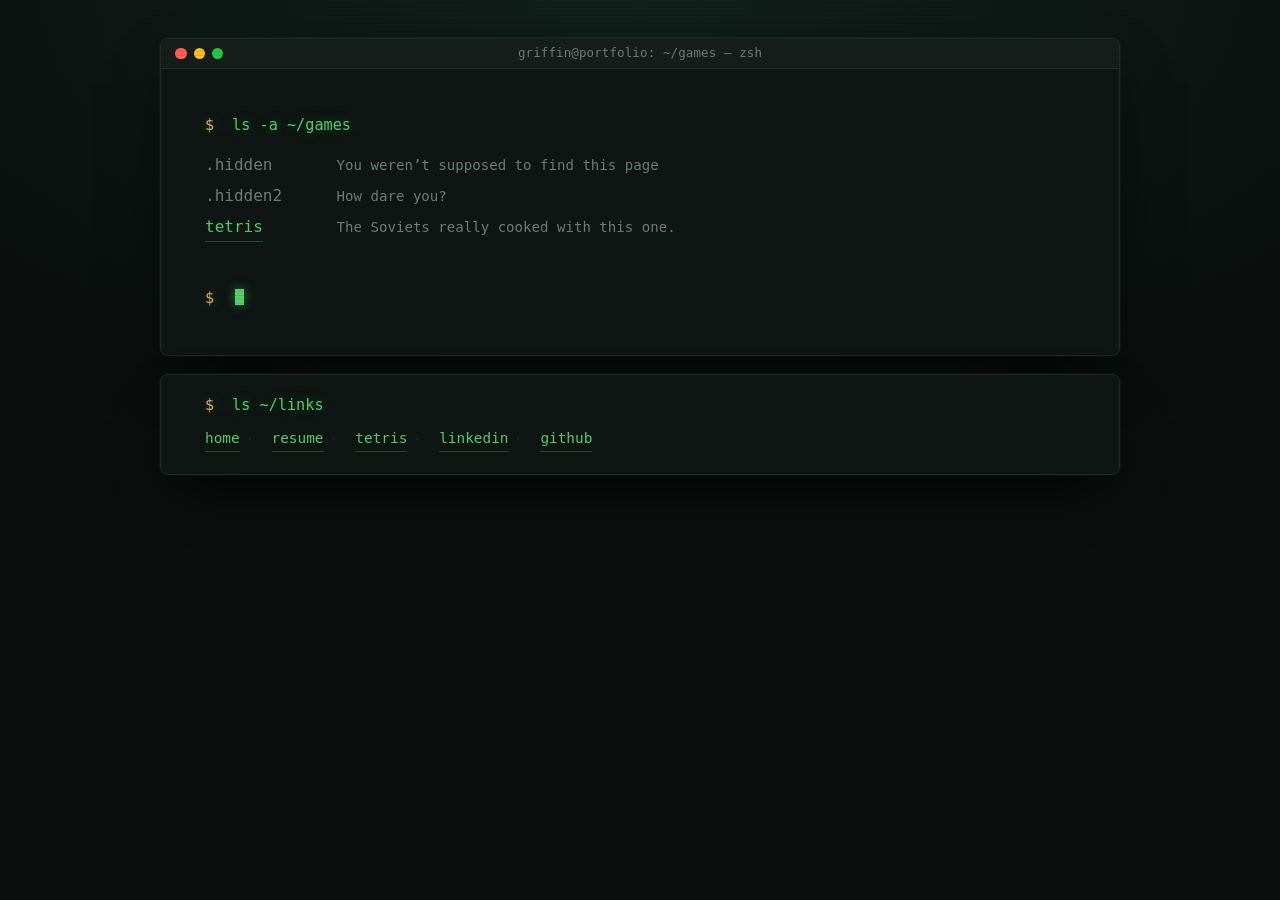
==== games/index.html @ 5171b234 "How dare you" ====
<!DOCTYPE html>
<html lang="en">
<head>
<meta charset="utf-8">
<meta name="viewport" content="width=device-width, initial-scale=1">
<title>Games — Griffin Garland</title>
<meta name="description" content="Small browser games written in plain JavaScript, no dependencies.">
<meta name="author" content="Griffin Garland">
<link rel="canonical" href="https://griffingarland.com/games/">
<meta property="og:type" content="website">
<meta property="og:site_name" content="Griffin Garland">
<meta property="og:title" content="Games — Griffin Garland">
<meta property="og:description" content="Small browser games written in plain JavaScript, no dependencies.">
<meta property="og:url" content="https://griffingarland.com/games/">
<meta property="og:image" content="https://griffingarland.com/og.png">
<meta name="twitter:card" content="summary_large_image">
<link rel="icon" href="/favicon.svg?v=2" type="image/svg+xml">
<link rel="icon" href="/favicon.ico" sizes="32x32">
<link rel="apple-touch-icon" href="/apple-touch-icon.png">
<link rel="stylesheet" href="../styles.css">
<link rel="stylesheet" href="games.css">
</head>
<body>
<a class="skip" href="#main">Skip to content</a>
<div class="crt" aria-hidden="true"></div>

<div class="window">
  <div class="titlebar">
    <span class="dots" aria-hidden="true"><i class="r"></i><i class="y"></i><i class="g"></i></span>
    <span class="titletext">griffin@portfolio: ~/games — zsh</span>
  </div>

  <main class="screen" id="main">
    <p class="line"><span class="prompt">$</span> ls -a ~/games</p>
    <h1 class="sr-only">Games</h1>
    <ul class="listing">
      <!-- Not a link, deliberately. A dotfile only shows under `ls -a`,
           which is the joke: nothing on the site points at this page. -->
      <li><span class="noop">.hidden</span><span class="note">You weren&rsquo;t supposed to find this page</span></li>
      <li><span class="noop">.hidden2</span><span class="note">How dare you?</span></li>
      <li><a href="tetris.html">tetris</a><span class="note">The Soviets really cooked with this one.</span></li>
    </ul>
    <p class="line last"><span class="prompt">$</span> <span class="cursor" aria-hidden="true"></span></p>
  </main>
</div>

<footer class="footbar">
  <p class="line"><span class="prompt">$</span> ls ~/links</p>
  <ul class="contact">
    <li><a href="/">home</a></li>
    <li><a href="/resume.html">resume</a></li>
    <li><a href="/games/tetris.html">tetris</a></li>
    <li><a href="https://www.linkedin.com/in/griffingarland/" rel="me noopener">linkedin</a></li>
    <li><a href="https://github.com/griffingarland" rel="me noopener">github</a></li>
  </ul>
</footer>
</body>
</html>
---- styles.css ----
/* Griffin Garland — terminal-aesthetic portfolio.
   Plain CSS, no build step. Dark by design: it's a terminal. */

:root {
  --bg:        #0a0e0d;
  --panel:     #0f1513;
  --bar:       #161d1a;
  --fg:        #c6d4cc;
  --fg-strong: #e8f2ec;
  --dim:       #6d8177;
  --accent:    #57d16c;
  --amber:     #e0af68;
  --rule:      #1f2b26;

  --mono: ui-monospace, "SF Mono", SFMono-Regular, Menlo, Monaco,
          Consolas, "DejaVu Sans Mono", "Liberation Mono", monospace;

  --measure: 74ch;
}

*, *::before, *::after { box-sizing: border-box; }

html { -webkit-text-size-adjust: 100%; }

body {
  margin: 0;
  padding: clamp(0.75rem, 3vw, 2.5rem) clamp(0.5rem, 3vw, 2rem);
  background: var(--bg);
  color: var(--fg);
  font-family: var(--mono);
  font-size: clamp(0.875rem, 0.82rem + 0.25vw, 1rem);
  line-height: 1.65;
  /* faint phosphor wash behind the window */
  background-image: radial-gradient(
    120% 80% at 50% 0%, #10201a 0%, var(--bg) 60%);
  background-attachment: fixed;
}

.skip {
  position: absolute; left: -9999px;
  background: var(--accent); color: #04140a;
  padding: 0.5rem 0.9rem; border-radius: 4px; z-index: 10;
}
.skip:focus { left: 1rem; top: 1rem; }

.sr-only {
  position: absolute; width: 1px; height: 1px;
  padding: 0; margin: -1px; overflow: hidden;
  clip: rect(0 0 0 0); white-space: nowrap; border: 0;
}

/* ---- CRT scanline overlay -------------------------------------------- */
.crt {
  position: fixed; inset: 0; pointer-events: none; z-index: 5;
  background: repeating-linear-gradient(
    to bottom,
    rgba(0,0,0,0)   0px,
    rgba(0,0,0,0)   2px,
    rgba(0,0,0,.16) 3px,
    rgba(0,0,0,.16) 4px);
  opacity: .45;
  mix-blend-mode: multiply;
}

/* ---- window chrome ---------------------------------------------------- */
.window {
  max-width: 60rem;
  margin: 0 auto;
  background: var(--panel);
  border: 1px solid var(--rule);
  border-radius: 8px;
  overflow: hidden;
  box-shadow: 0 0 0 1px rgba(87,209,108,.05),
              0 24px 60px -20px rgba(0,0,0,.9);
}

.titlebar {
  display: flex; align-items: center; gap: .75rem;
  padding: .55rem .9rem;
  background: var(--bar);
  border-bottom: 1px solid var(--rule);
  position: relative;
}
.dots { display: flex; gap: .45rem; }
.dots i { width: .7rem; height: .7rem; border-radius: 50%; display: block; }
.dots .r { background: #ff5f57; }
.dots .y { background: #febc2e; }
.dots .g { background: #28c840; }

.titletext {
  color: var(--dim);
  font-size: .78em;
  letter-spacing: .01em;
  /* center against the whole bar, not the flex flow */
  position: absolute; left: 0; right: 0;
  text-align: center; pointer-events: none;
}

.screen { padding: clamp(1.25rem, 4vw, 2.75rem); }

/* ---- prompt lines ------------------------------------------------------ */
.line {
  color: var(--accent);
  margin: 2.75rem 0 .85rem;
  font-size: .95em;
  text-shadow: 0 0 12px rgba(87,209,108,.35);
  overflow-wrap: anywhere;
}
.intro .line { margin-top: 0; }
/* Any page whose first element is a prompt line (the game pages) would
   otherwise inherit the section-spacing margin as dead space up top. */
.screen > *:first-child { margin-top: 0; }
.prompt { color: var(--amber); margin-right: .55rem; user-select: none; }

.cursor {
  display: inline-block;
  width: .58em; height: 1.05em;
  background: var(--accent);
  vertical-align: -.18em;
  margin-left: .18em;
  animation: blink 1.15s steps(1) infinite;
  box-shadow: 0 0 10px rgba(87,209,108,.55);
}
@keyframes blink { 50% { opacity: 0; } }

/* ---- header ------------------------------------------------------------ */
.intro h1 {
  margin: 0;
  font-size: clamp(1.75rem, 1.1rem + 3vw, 2.9rem);
  line-height: 1.1;
  letter-spacing: -.02em;
  color: var(--fg-strong);
  text-shadow: 0 0 24px rgba(200,255,220,.14);
}
.role {
  margin: .35rem 0 1.1rem;
  color: var(--accent);
  font-size: 1.02em;
}

.meta, .contact {
  list-style: none; display: flex; flex-wrap: wrap;
  gap: .4rem 1.1rem; padding: 0; margin: 0;
  font-size: .9em; color: var(--dim);
}
.meta li, .contact li { display: flex; align-items: center; }
.meta li + li::before, .contact li + li::before {
  content: "·"; color: var(--rule);
  margin-right: 1.1rem; margin-left: -.75rem;
}

/* ---- links ------------------------------------------------------------- */
a { color: var(--accent); text-decoration: none; border-bottom: 1px solid rgba(87,209,108,.3); }
a:hover { color: var(--fg-strong); border-bottom-color: currentColor; background: rgba(87,209,108,.08); }
a:focus-visible { outline: 2px solid var(--accent); outline-offset: 3px; border-radius: 2px; }

/* ---- prose / skills ---------------------------------------------------- */
.prose { max-width: var(--measure); margin: 0; }
.prose p { margin: 0 0 .95rem; }
.prose p:last-child { margin-bottom: 0; }

.skills { margin: 0; max-width: var(--measure); }
.skills dt {
  color: var(--fg-strong); font-weight: 700;
  margin-top: .7rem; font-size: .92em;
}
.skills dt:first-child { margin-top: 0; }
.skills dd { margin: .1rem 0 0; color: var(--fg); }

/* ---- jobs -------------------------------------------------------------- */
.job {
  max-width: var(--measure);
  margin: 0 0 2rem;
  padding-left: 1rem;
  border-left: 2px solid var(--rule);
}
.job:last-child { margin-bottom: 0; }
.job:hover { border-left-color: rgba(87,209,108,.45); }

.job h3 {
  margin: 0; font-size: 1.03em; color: var(--fg-strong);
  letter-spacing: -.005em;
}
.where { margin: .1rem 0 0; color: var(--fg); font-size: .92em; }
.when  { margin: .1rem 0 .6rem; color: var(--dim); font-size: .85em; }
.dim   { color: var(--dim); }
.sep   { color: var(--rule); }

.job ul { margin: 0; padding-left: 1.15rem; list-style: none; }
.job li { position: relative; margin: .42rem 0; }
.job li::before {
  content: "▸";
  position: absolute; left: -1.15rem;
  color: var(--accent); opacity: .65;
}
strong { color: var(--fg-strong); font-weight: 700; }

/* Footer is its own panel below the terminal window, with the page
   background showing through the gap between them. */
.footbar {
  max-width: 60rem;
  margin: 1.15rem auto 0;
  padding: 1.1rem clamp(1.25rem, 4vw, 2.75rem) 1.35rem;
  background: var(--panel);
  border: 1px solid var(--rule);
  border-radius: 8px;
  box-shadow: 0 0 0 1px rgba(87,209,108,.05),
              0 24px 60px -20px rgba(0,0,0,.9);
}
.footbar .line { margin: 0 0 .6rem; }
.last { margin-bottom: 0; }

/* ---- motion / contrast preferences ------------------------------------- */
@media (prefers-reduced-motion: reduce) {
  .cursor { animation: none; }
  * { transition: none !important; }
}
@media (prefers-contrast: more) {
  :root { --fg: #e4efe9; --dim: #9fb3a8; --rule: #3a4a43; }
  .crt { display: none; }
}

/* ---- small screens ------------------------------------------------------ */
@media (max-width: 34rem) {
  body { padding: 0; background-image: none; }
  .window { border: 0; border-radius: 0; box-shadow: none; }
  .footbar {
    border-left: 0; border-right: 0; border-bottom: 0;
    border-radius: 0; box-shadow: none; margin-top: .75rem;
  }
  .titletext { display: none; }
  .meta li + li::before, .contact li + li::before { content: none; margin: 0; }
  .meta, .contact { flex-direction: column; gap: .3rem; }
}

/* ---- print: a clean paper resume from Cmd+P ---------------------------- */
@media print {
  .crt, .titlebar, .cursor, .skip { display: none !important; }
  body { background: #fff; color: #000; padding: 0; font-size: 10.5pt; }
  .window { border: 0; box-shadow: none; max-width: none; background: #fff; }
  .footbar {
    background: #fff; border: 0; border-top: 1px solid #ccc;
    border-radius: 0; box-shadow: none; max-width: none;
    margin: 1.2rem 0 0; padding: .6rem 0 0;
  }
  .screen { padding: 0; }
  .line { color: #000; text-shadow: none; margin: 1.1rem 0 .4rem; font-weight: 700; }
  .prompt { color: #666; }
  a { color: #000; border: 0; }
  .job { break-inside: avoid; border-left-color: #ccc; }
  .job h3, .intro h1, strong { color: #000; text-shadow: none; }
  .role { color: #000; }
  .when, .dim, .meta { color: #444; }
}
---- games/games.css ----
/* Styles for the game pages. Loaded only under /games/ so the resume
   pages stay lean. Palette tokens come from ../styles.css. */

:root {
  --i:#56b6c2; --o:#e0af68; --t:#c678dd;
  --s:#57d16c; --z:#ff5f57; --j:#61afef; --l:#ff9e64;
  --cell: clamp(15px, 6.4vw, 28px);
}

.game {
  display: flex; flex-wrap: wrap; gap: clamp(1rem, 4vw, 2.5rem);
  align-items: flex-start; justify-content: center;
}

.stage { position: relative; }

#board {
  display: grid;
  grid-template-columns: repeat(10, var(--cell));
  grid-template-rows: repeat(20, var(--cell));
  gap: 1px;
  background: var(--rule);
  border: 1px solid var(--rule);
  padding: 1px;
}

.cell { background: #0c1211; border-radius: 2px; }
.cell.f { box-shadow: inset 0 0 0 1px rgba(255,255,255,.14); }
.cell.ghost { background: #0c1211; box-shadow: inset 0 0 0 1px rgba(198,212,204,.22); }
/* completed row: flash white, then collapse. Motion is what makes the
   clear register — a static colour change at this duration reads as
   nothing happening. Keep in sync with FLASH_MS in tetris.js. */
@keyframes clearflash {
  0%   { background: #ffffff; transform: scaleY(1);   opacity: 1; }
  35%  { background: #ffffff; transform: scaleY(1);   opacity: 1; }
  100% { background: var(--fg-strong); transform: scaleY(.08); opacity: .2; }
}
.cell.clearing {
  background: #ffffff;
  box-shadow: 0 0 18px rgba(255,255,255,.65);
  animation: clearflash 280ms ease-out forwards;
}
.cell.i{background:var(--i)} .cell.o{background:var(--o)} .cell.t{background:var(--t)}
.cell.s{background:var(--s)} .cell.z{background:var(--z)} .cell.j{background:var(--j)}
.cell.l{background:var(--l)}

/* side panel ------------------------------------------------------------ */
.hud { display: flex; flex-direction: column; gap: 1.25rem; min-width: 9rem; }
.hud h2 { font-size: .8em; color: var(--dim); font-weight: 400; margin: 0 0 .35rem; }
.stat { color: var(--fg-strong); font-size: 1.5em; line-height: 1; }

/* visibility, not display: the slot keeps its space so the HUD doesn't
   reflow when the game starts */
#nextbox.off, #holdbox.off { visibility: hidden; }

#next, #hold {
  display: grid;
  grid-template-columns: repeat(4, calc(var(--cell) * .72));
  grid-template-rows: repeat(4, calc(var(--cell) * .72));
  gap: 1px;
}

/* overlay --------------------------------------------------------------- */
/* An id selector outranks the UA `[hidden]{display:none}` rule, so the
   hidden state has to be restated explicitly or the overlay never hides. */
#overlay[hidden] { display: none; }
#overlay {
  position: absolute; inset: 0; display: grid; place-content: center;
  gap: .6rem; text-align: center;
  background: rgba(10,14,13,.88); backdrop-filter: blur(2px);
}
#overlay p { color: var(--accent); font-size: 1.5em; margin: 0; }
#overlay .sub { color: var(--dim); font-size: .9em; }

.btn, .pad button {
  font: inherit; color: var(--accent); background: var(--bar);
  border: 1px solid var(--rule); border-radius: 6px;
  padding: .5rem 1rem; cursor: pointer;
}
.btn:hover, .pad button:hover { background: #1d2723; color: var(--fg-strong); }
.btn:focus-visible, .pad button:focus-visible { outline: 2px solid var(--accent); outline-offset: 2px; }

/* touch controls -------------------------------------------------------- */
.pad {
  display: grid; grid-template-columns: repeat(5, 1fr);
  gap: .5rem; margin-top: 1.1rem; max-width: 24rem;
  margin-inline: auto; width: 100%;
}
.pad button {
  padding: .85rem 0; font-size: 1.15rem; line-height: 1;
  touch-action: manipulation;   /* no double-tap zoom while playing */
  user-select: none;
}
.keys { color: var(--dim); font-size: .82em; margin-top: 1rem; text-align: center; }
.ctrls { display: flex; gap: .6rem; justify-content: center; margin-top: 1rem; }

@media (max-width: 34rem) {
  /* Size cells off the visible viewport height as well as width, so the board
     plus controls fit without scrolling.
     svh, not dvh: dvh tracks iOS collapsing its toolbar mid-scroll, which
     resizes the board under the player's thumb and rewraps the overlay. svh
     is the toolbar-visible measurement and never changes, so the layout is
     stable and still fits in the worst case. vh is the older fallback. */
  :root { --cell: max(11px, min(7.6vw, (100vh  - 340px) / 20)); }
  :root { --cell: max(11px, min(7.6vw, (100svh - 340px) / 20)); }

  .screen { padding: 1rem .9rem calc(1.1rem + env(safe-area-inset-bottom)); }
  .keys { display: none; }          /* no keyboard to hint at */
  .ctrls { margin-top: .7rem; }     /* pause/restart must stay reachable */
  .pad { margin-top: .75rem; }
  .pad button { padding: .7rem 0; }
  .game { gap: 1rem; }
  .hud {
    flex-direction: row; min-width: 0; width: 100%;
    justify-content: space-between; align-items: flex-start; gap: .75rem;
  }
  .stat { font-size: 1.15em; }
}

@media (prefers-reduced-motion: reduce) {
  #overlay { backdrop-filter: none; }
  /* keep the cue, drop the motion and the glare */
  .cell.clearing { animation: none; box-shadow: none; background: var(--dim); }
}

/* directory-style listing (used by games/index.html) */
.listing { list-style: none; padding: 0; margin: 0; max-width: var(--measure); }
.listing li {
  display: grid; grid-template-columns: 12ch 1fr;
  align-items: baseline; gap: 0 1rem; margin: .3rem 0;
}
.listing a { justify-self: start; }
/* inert entry: plain text, deliberately not a link */
.listing .noop { justify-self: start; color: var(--dim); }
.note { color: var(--dim); font-size: .88em; }
@media (max-width: 34rem) {
  .listing li { grid-template-columns: 1fr; gap: 0; margin: .55rem 0; }
}

/* restart confirmation */
.choices { display: flex; gap: .6rem; justify-content: center; }
.btn-sm { padding: .35rem .8rem; font-size: .85em; }

/* transient scoring callout: tetris, t-spins, back-to-back, combos */
#msg {
  position: absolute; left: 0; right: 0; top: 34%;
  margin: 0; text-align: center; pointer-events: none;
  color: var(--accent); font-size: 1.15em; letter-spacing: .02em;
  text-shadow: 0 0 16px rgba(87,209,108,.5);
  opacity: 0; transition: opacity .18s ease-out;
}
#msg.show { opacity: 1; }
@media (prefers-reduced-motion: reduce) { #msg { transition: none; } }
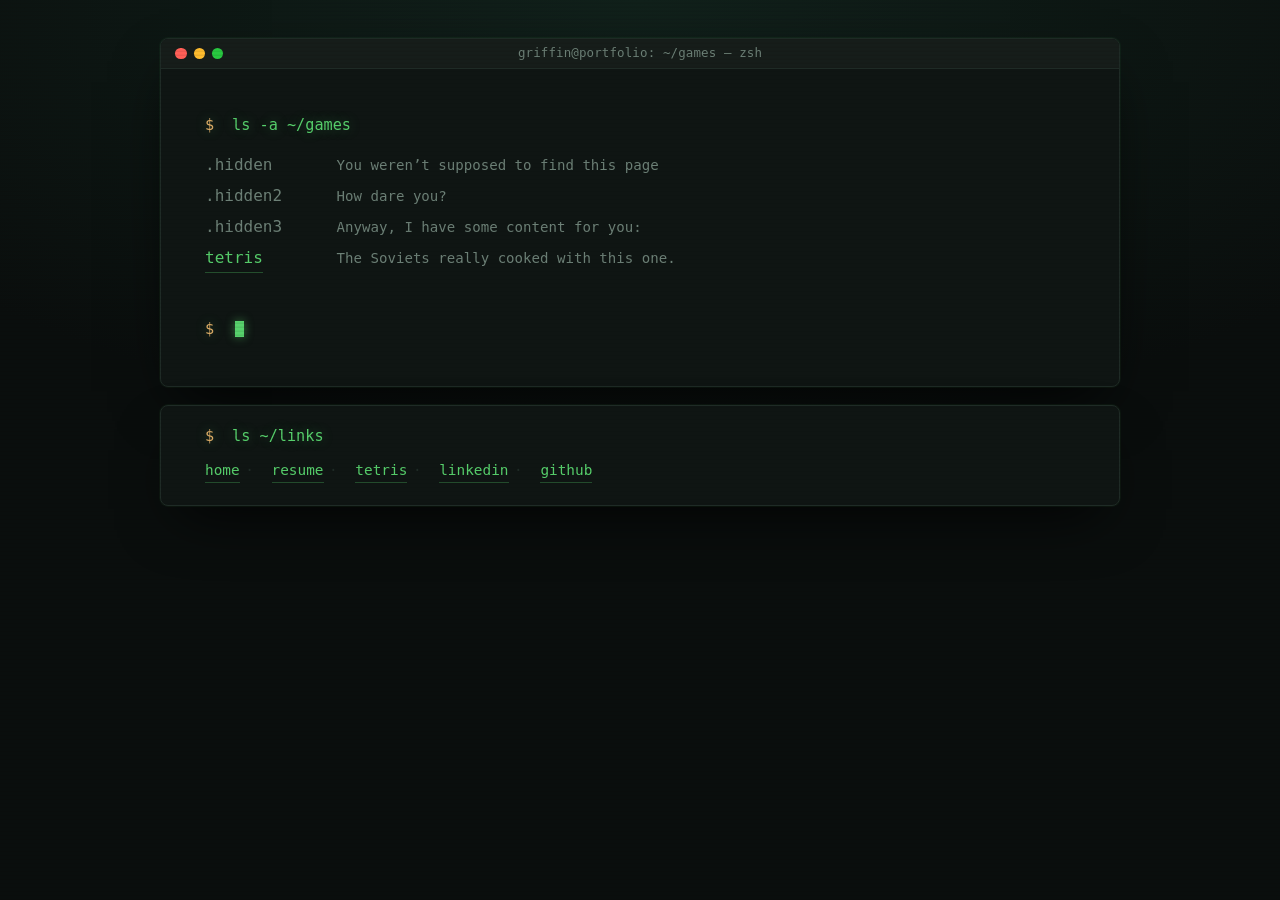
==== commit fbbe9a82: "More easter egg" ====
--- a/games/index.html
+++ b/games/index.html
@@ -38,6 +38,7 @@
            which is the joke: nothing on the site points at this page. -->
       <li><span class="noop">.hidden</span><span class="note">You weren&rsquo;t supposed to find this page</span></li>
       <li><span class="noop">.hidden2</span><span class="note">How dare you?</span></li>
+      <li><span class="noop">.hidden3</span><span class="note">Anyway, I have some content for you:</span></li>
       <li><a href="tetris.html">tetris</a><span class="note">The Soviets really cooked with this one.</span></li>
     </ul>
     <p class="line last"><span class="prompt">$</span> <span class="cursor" aria-hidden="true"></span></p>
--- a/games/games.css
+++ b/games/games.css
@@ -82,7 +82,7 @@
 
 /* touch controls -------------------------------------------------------- */
 .pad {
-  display: grid; grid-template-columns: repeat(5, 1fr);
+  display: grid; grid-template-columns: repeat(6, 1fr);
   gap: .5rem; margin-top: 1.1rem; max-width: 24rem;
   margin-inline: auto; width: 100%;
 }
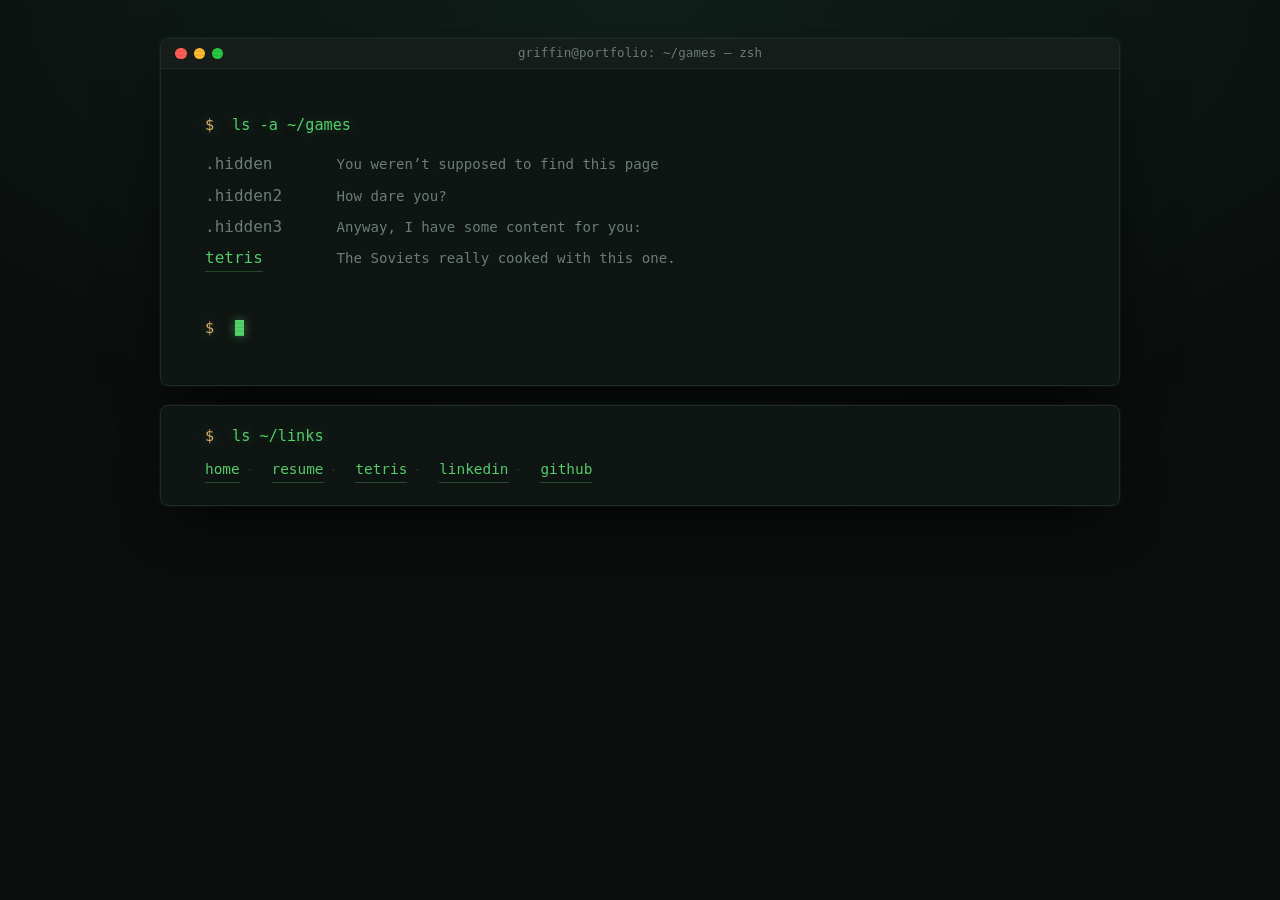
==== commit 31109430: "Minimise the window into a dock Clicking the yellow traffic light collapses the terminal window and " ====
--- a/games/index.html
+++ b/games/index.html
@@ -26,7 +26,7 @@
 
 <div class="window">
   <div class="titlebar">
-    <span class="dots" aria-hidden="true"><i class="r"></i><i class="y"></i><i class="g"></i></span>
+    <span class="dots"><i class="r" aria-hidden="true"></i><button type="button" class="y" aria-label="Minimize window"></button><i class="g" aria-hidden="true"></i></span>
     <span class="titletext">griffin@portfolio: ~/games — zsh</span>
   </div>
 
@@ -55,5 +55,6 @@
     <li><a href="https://github.com/griffingarland" rel="me noopener">github</a></li>
   </ul>
 </footer>
+<script src="/minimize.js" defer></script>
 </body>
 </html>
--- a/styles.css
+++ b/styles.css
@@ -82,7 +82,12 @@
   position: relative;
 }
 .dots { display: flex; gap: .45rem; }
-.dots i { width: .7rem; height: .7rem; border-radius: 50%; display: block; }
+.dots i, .dots button {
+  width: .7rem; height: .7rem; border-radius: 50%; display: block;
+  padding: 0; border: 0; -webkit-appearance: none; appearance: none;
+}
+.dots button { cursor: pointer; }
+.dots button:focus-visible { outline: 2px solid var(--accent); outline-offset: 3px; }
 .dots .r { background: #ff5f57; }
 .dots .y { background: #febc2e; }
 .dots .g { background: #28c840; }
@@ -253,3 +258,87 @@
   .when, .dim, .meta { color: #444; }
 }
 
+
+
+/* ---- minimise to the dock ---------------------------------------------- */
+/* The panels stay in the layout and are transformed, so nothing reflows;
+   `inert` is what actually removes them from tab order and the a11y tree. */
+.window, .footbar {
+  transition: transform .34s cubic-bezier(.35, 0, .2, 1), opacity .28s ease-out;
+  transform-origin: 50% 100%;
+  will-change: transform;
+}
+body.minimized { overflow: hidden; }
+body.minimized .window,
+body.minimized .footbar {
+  transform: scale(.05) translateY(45vh);
+  opacity: 0;
+}
+
+/* The dock: one live app (G², which restores the window) plus set dressing. */
+#dockbar {
+  position: fixed; left: 50%; bottom: 1.25rem; z-index: 6;
+  display: flex; align-items: flex-end; gap: .55rem;
+  padding: .5rem .6rem;
+  background: rgba(22, 29, 26, .72);
+  border: 1px solid var(--rule);
+  border-radius: 16px;
+  backdrop-filter: blur(8px);
+  box-shadow: 0 18px 40px -18px rgba(0, 0, 0, .95);
+  transform: translateX(-50%) scale(.35);
+  opacity: 0; pointer-events: none;
+  transition: transform .34s cubic-bezier(.35, 0, .2, 1), opacity .2s ease-out;
+}
+body.minimized #dockbar {
+  transform: translateX(-50%) scale(1);
+  opacity: 1; pointer-events: auto;
+}
+
+#dock, .dock-app {
+  display: grid; justify-items: center;
+  padding: 0; background: none; border: 0;
+}
+#dock { cursor: pointer; }
+#dock:focus-visible { outline: 2px solid var(--accent); outline-offset: 4px; border-radius: 12px; }
+
+/* Dressed as app tiles: a hairline edge and a cast shadow to lift them off
+   the bar, plus the running-indicator dot a dock puts under a live app. */
+#dock img, .dock-app img {
+  display: block;
+  border-radius: 11px;
+  box-shadow: 0 0 0 1px rgba(198, 212, 204, .20),
+              inset 0 1px 0 rgba(255, 255, 255, .07),
+              0 12px 26px -10px rgba(0, 0, 0, .95);
+  transition: transform .16s ease-out, box-shadow .16s ease-out;
+}
+/* Only the live app gets the indicator; the others reserve the space so the
+   tiles still line up. */
+#dock::after, .dock-app::after {
+  content: "";
+  width: 4px; height: 4px; border-radius: 50%;
+  margin-top: .4rem;
+  background: var(--accent);
+  box-shadow: 0 0 7px rgba(87, 209, 108, .85);
+}
+.dock-app::after { background: none; box-shadow: none; }
+
+/* Inert by design: no pointer, no lift, nothing happens. */
+.dock-app { cursor: default; }
+.dock-app img { opacity: .72; }
+
+#dock:hover img {
+  transform: translateY(-3px) scale(1.05);
+  box-shadow: 0 0 0 1px rgba(198, 212, 204, .32),
+              inset 0 1px 0 rgba(255, 255, 255, .09),
+              0 16px 30px -10px rgba(0, 0, 0, .95);
+}
+
+.dock-sep {
+  align-self: stretch; width: 1px; margin: .15rem .15rem 1rem;
+  background: var(--rule);
+}
+
+@media (prefers-reduced-motion: reduce) {
+  .window, .footbar, #dockbar, #dock img { transition: none; }
+  #dock:hover img { transform: none; }
+}
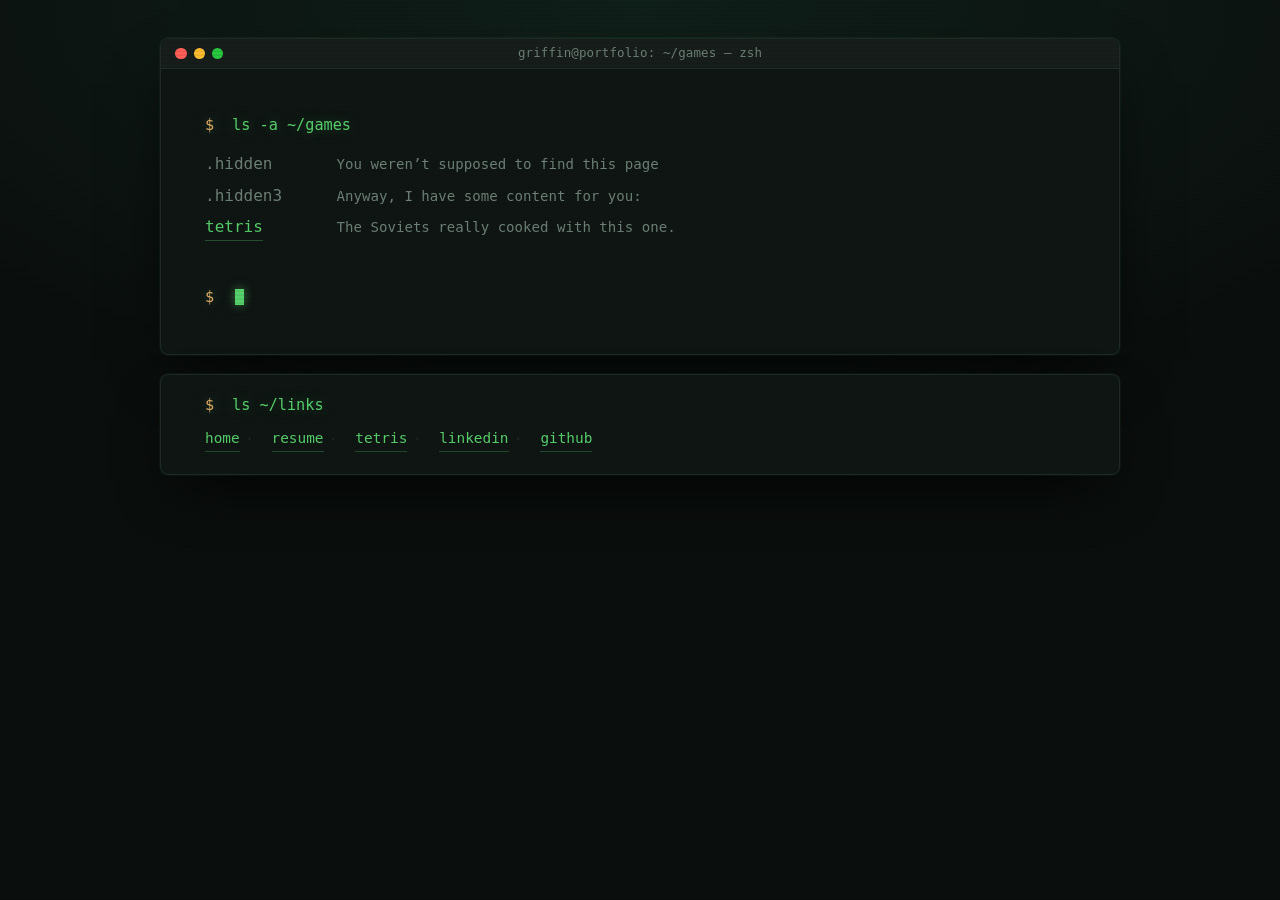
==== commit d00edd85: "A bit too aggressive" ====
--- a/games/index.html
+++ b/games/index.html
@@ -37,7 +37,6 @@
       <!-- Not a link, deliberately. A dotfile only shows under `ls -a`,
            which is the joke: nothing on the site points at this page. -->
       <li><span class="noop">.hidden</span><span class="note">You weren&rsquo;t supposed to find this page</span></li>
-      <li><span class="noop">.hidden2</span><span class="note">How dare you?</span></li>
       <li><span class="noop">.hidden3</span><span class="note">Anyway, I have some content for you:</span></li>
       <li><a href="tetris.html">tetris</a><span class="note">The Soviets really cooked with this one.</span></li>
     </ul>
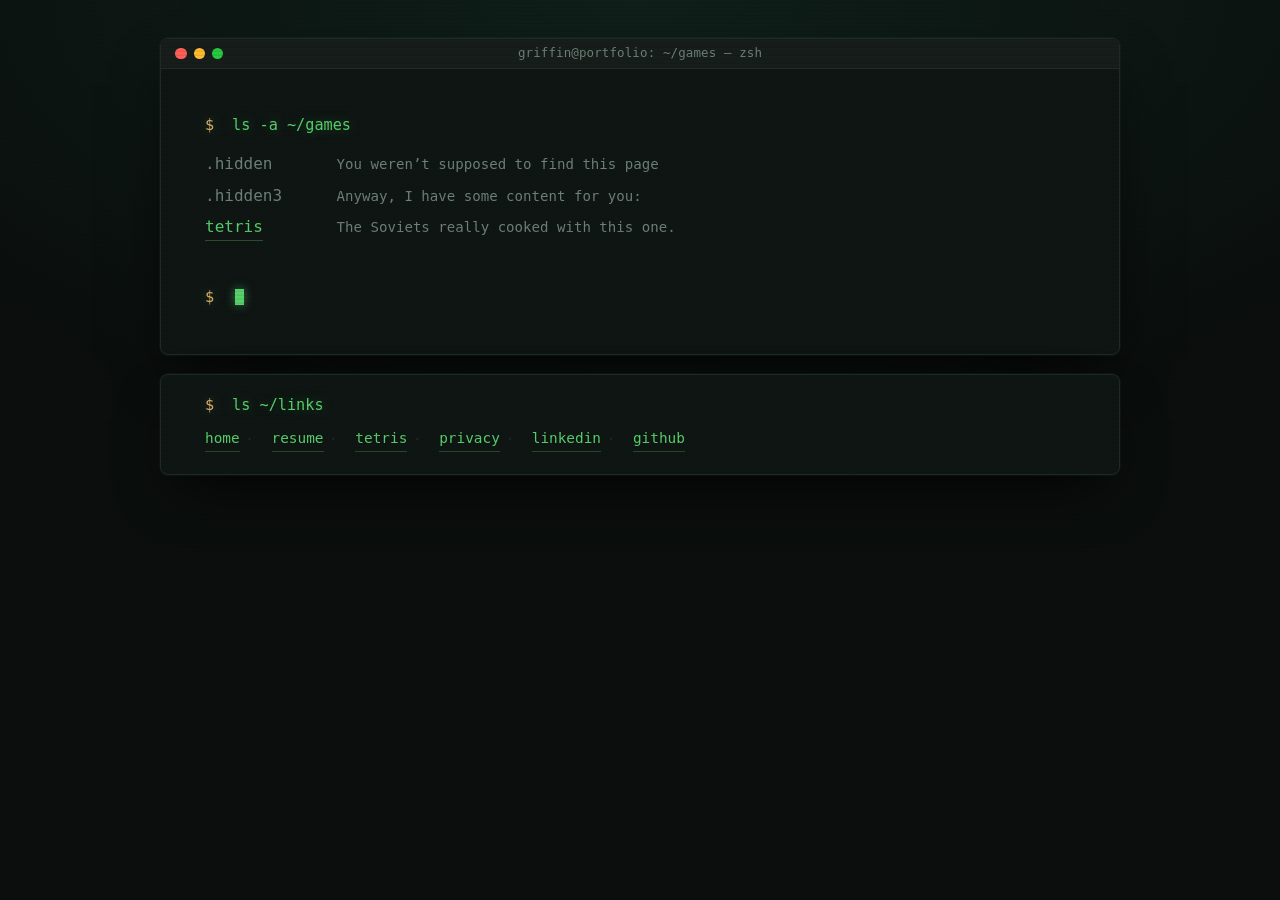
==== commit 99fcd4cb: "Add privacy warning and update resume" ====
--- a/games/index.html
+++ b/games/index.html
@@ -26,7 +26,7 @@
 
 <div class="window">
   <div class="titlebar">
-    <span class="dots"><i class="r" aria-hidden="true"></i><button type="button" class="y" aria-label="Minimize window"></button><i class="g" aria-hidden="true"></i></span>
+    <span class="dots"><button type="button" class="r" aria-label="Close window"></button><button type="button" class="y" aria-label="Minimize window"></button><i class="g" aria-hidden="true"></i></span>
     <span class="titletext">griffin@portfolio: ~/games — zsh</span>
   </div>
 
@@ -50,10 +50,12 @@
     <li><a href="/">home</a></li>
     <li><a href="/resume.html">resume</a></li>
     <li><a href="/games/tetris.html">tetris</a></li>
+    <li><a href="/privacy.html">privacy</a></li>
     <li><a href="https://www.linkedin.com/in/griffingarland/" rel="me noopener">linkedin</a></li>
     <li><a href="https://github.com/griffingarland" rel="me noopener">github</a></li>
   </ul>
 </footer>
 <script src="/minimize.js" defer></script>
+<script src="/close.js" defer></script>
 </body>
 </html>
--- a/styles.css
+++ b/styles.css
@@ -342,3 +342,136 @@
   .window, .footbar, #dockbar, #dock img { transition: none; }
   #dock:hover img { transform: none; }
 }
+
+/* ---- close, and the assistant who won't let you ------------------------ */
+/* Same trick as the minimise: the panels never leave the layout, they just
+   shrink away and go inert. Origin is the middle here (a close collapses in
+   place) rather than the bottom edge (a minimise falls to the dock). */
+body.closed { overflow: hidden; }
+body.closed .window,
+body.closed .footbar {
+  transform-origin: 50% 50%;
+  transform: scale(.92);
+  opacity: 0;
+  pointer-events: none;
+}
+
+/* Full-viewport centring: works out to bubble-beside-Clippy on a laptop and
+   Clippy-above-bubble on a phone, with no fixed pixel positions either way. */
+#assistant {
+  position: fixed; inset: 0; z-index: 7;
+  display: grid; place-items: center;
+  padding: clamp(1rem, 5vw, 3rem);
+  opacity: 0;
+  /* It covers the whole viewport, so it must not eat clicks until it's up. */
+  pointer-events: none;
+  transition: opacity .3s ease-out;
+}
+/* Setting display above overrides the browser's own [hidden] { display: none }
+   — author styles beat UA styles — so hidden has to be re-stated here. */
+#assistant[hidden] { display: none; }
+#assistant.show { opacity: 1; pointer-events: auto; }
+
+.assistant-inner {
+  display: flex; align-items: center; gap: clamp(.75rem, 2vw, 1.5rem);
+  max-width: 44rem;
+  transform: translateY(14px) scale(.97);
+  transition: transform .34s cubic-bezier(.2, .9, .3, 1.2);
+}
+#assistant.show .assistant-inner { transform: none; }
+
+.bubble {
+  position: relative;
+  flex: 1 1 auto;
+  background: var(--panel);
+  border: 1px solid var(--rule);
+  border-radius: 8px;
+  padding: 1rem clamp(1rem, 3vw, 1.5rem) 1.15rem;
+  box-shadow: 0 24px 60px -20px rgba(0,0,0,.9);
+}
+.bubble-who {
+  margin: 0 0 .5rem;
+  color: var(--accent);
+  font-size: .82em;
+  text-shadow: 0 0 12px rgba(87,209,108,.35);
+}
+#assistant-text {
+  margin: 0 0 1.1rem;
+  color: var(--fg-strong);
+  max-width: 34ch;
+}
+
+#assistant-back {
+  font: inherit; font-size: .92em;
+  color: var(--accent);
+  background: rgba(87,209,108,.08);
+  border: 1px solid rgba(87,209,108,.45);
+  border-radius: 5px;
+  padding: .5rem 1rem;
+  cursor: pointer;
+  transition: background .15s ease-out, color .15s ease-out;
+}
+#assistant-back:hover { background: rgba(87,209,108,.18); color: var(--fg-strong); }
+#assistant-back:focus-visible { outline: 2px solid var(--accent); outline-offset: 3px; }
+
+/* Speech-bubble tail. Two triangles: the outer one is the 1px border colour,
+   the inner one sits 2px in and paints the panel fill over it. */
+.bubble::before, .bubble::after {
+  content: ""; position: absolute;
+  width: 0; height: 0;
+  border: 11px solid transparent;
+  border-right-width: 0;
+}
+.bubble::before { top: 1.9rem; right: -11px; border-left-color: var(--rule); }
+.bubble::after  { top: 1.9rem; right: -9px;  border-left-color: var(--panel); }
+
+.clippy { flex: 0 0 auto; color: #b6c7bf; }
+.clip {
+  width: clamp(74px, 16vw, 108px); height: auto;
+  display: block;
+  filter: drop-shadow(0 0 14px rgba(87,209,108,.18));
+  animation: clip-bob 3.6s ease-in-out infinite;
+}
+.clip-brows {
+  stroke: currentColor; stroke-width: 5; stroke-linecap: round; fill: none;
+}
+.clip-white { fill: var(--fg-strong); }
+.clip-pupil { fill: #0a0e0d; }
+/* transform-box keeps the scale centred on each eye rather than on the SVG
+   origin, so a blink squashes the eye in place. */
+.clip-eye {
+  transform-box: fill-box; transform-origin: center;
+  animation: clip-blink 5.4s ease-in-out infinite;
+}
+
+@keyframes clip-bob {
+  50% { transform: translateY(-7px) rotate(-2deg); }
+}
+@keyframes clip-blink {
+  0%, 92%, 100% { transform: scaleY(1); }
+  95%           { transform: scaleY(.12); }
+}
+
+/* Phone: stack it — Clippy on top (column-reverse), bubble under him, tail
+   flipped to point up at him. */
+@media (max-width: 40rem) {
+  .assistant-inner { flex-direction: column-reverse; gap: .35rem; }
+  #assistant-text { max-width: none; }
+  .bubble { width: 100%; }
+  .bubble::before, .bubble::after {
+    border: 11px solid transparent;
+    border-top-width: 0;
+    top: auto; right: auto;
+    left: 50%; margin-left: -11px;
+  }
+  .bubble::before { bottom: 100%; border-bottom-color: var(--rule); }
+  .bubble::after  { bottom: calc(100% - 2px); border-bottom-color: var(--panel); }
+}
+
+@media (prefers-reduced-motion: reduce) {
+  #assistant, .assistant-inner { transition: none; }
+  .assistant-inner { transform: none; }
+  .clip, .clip-eye { animation: none; }
+}
+
+@media print { #assistant { display: none !important; } }
--- a/games/games.css
+++ b/games/games.css
@@ -7,12 +7,27 @@
   --cell: clamp(15px, 6.4vw, 28px);
 }
 
+/* Two explicit columns: board stacked over its controls on the left, HUD on
+   the right. A flex row centred the board+HUD *pair*, which left the board
+   off-centre while .pad centred itself on the full page width — so the
+   buttons sat ~113px right of the board. Sharing column 1 makes "centred"
+   mean the same thing for both.
+   The HUD spans all three rows, so row 1 is sized by the board alone and the
+   pad always sits directly under it however tall the HUD gets. */
 .game {
-  display: flex; flex-wrap: wrap; gap: clamp(1rem, 4vw, 2.5rem);
-  align-items: flex-start; justify-content: center;
+  display: grid; grid-template-columns: auto auto;
+  /* Row 1 is pinned to the board's exact height rather than left on auto, so
+     the taller HUD beside it can never stretch the row and push the pad down.
+     Keep in sync with #board: 20 rows, 1px gaps, 1px padding, 1px border. */
+  grid-template-rows: calc(20 * var(--cell) + 23px) auto auto;
+  column-gap: clamp(1rem, 4vw, 2.5rem); row-gap: 0;
+  justify-content: center; justify-items: center; align-items: start;
 }
 
-.stage { position: relative; }
+.stage { position: relative; grid-column: 1; grid-row: 1; }
+.hud   { grid-column: 2; grid-row: 1 / span 3; }
+.pad   { grid-column: 1; grid-row: 2; }
+.ctrls { grid-column: 1; grid-row: 3; }
 
 #board {
   display: grid;
@@ -45,19 +60,35 @@
 .cell.l{background:var(--l)}
 
 /* side panel ------------------------------------------------------------ */
-.hud { display: flex; flex-direction: column; gap: 1.25rem; min-width: 9rem; }
+/* One item per row, hold and next included. Six stacked items make this
+   column taller than the board — see the row pinning in .game, which is what
+   keeps that from reopening a gap above the touch pad. */
+.hud { display: flex; flex-direction: column; gap: 1.5rem; min-width: 9rem; }
 .hud h2 { font-size: .8em; color: var(--dim); font-weight: 400; margin: 0 0 .35rem; }
-.stat { color: var(--fg-strong); font-size: 1.5em; line-height: 1; }
+/* margin:0 drops the UA default of 1em top and bottom — which at 1.5em type
+   is 24px a side, ~190px of stray height across the four stats. Spacing is
+   the .hud gap alone now: tight between a label and its value, generous
+   between one stat and the next. */
+.stat { color: var(--fg-strong); font-size: 1.5em; line-height: 1; margin: 0; }
 
 /* visibility, not display: the slot keeps its space so the HUD doesn't
    reflow when the game starts */
 #nextbox.off, #holdbox.off { visibility: hidden; }
 
+/* An empty slot shows nothing at all: the cells still lay out, so the box
+   keeps its size and the HUD doesn't reflow when a piece arrives, but the
+   unfilled ones drop their background instead of reading as a dark 4x4 grid.
+   The label alone marks the space. */
+#next .cell:not(.f), #hold .cell:not(.f) { background: none; }
+
+/* Fixed 4x4-sized box, but the tracks inside are only as big as the piece
+   and place-content centres them. JS sets grid-template-columns per piece. */
 #next, #hold {
-  display: grid;
-  grid-template-columns: repeat(4, calc(var(--cell) * .72));
-  grid-template-rows: repeat(4, calc(var(--cell) * .72));
-  gap: 1px;
+  --mini: calc(var(--cell) * .72);
+  display: grid; grid-auto-rows: var(--mini); gap: 1px;
+  place-content: center;
+  width:  calc(4 * var(--mini) + 3px);
+  height: calc(4 * var(--mini) + 3px);
 }
 
 /* overlay --------------------------------------------------------------- */
@@ -91,6 +122,9 @@
   touch-action: manipulation;   /* no double-tap zoom while playing */
   user-select: none;
 }
+/* the only button with a word rather than a glyph, and four monospace
+   characters overrun the column. 1.15rem x .8 */
+.pad [data-act="hold"] { font-size: .92rem; }
 .keys { color: var(--dim); font-size: .82em; margin-top: 1rem; text-align: center; }
 .ctrls { display: flex; gap: .6rem; justify-content: center; margin-top: 1rem; }
 
@@ -109,8 +143,16 @@
   .ctrls { margin-top: .7rem; }     /* pause/restart must stay reachable */
   .pad { margin-top: .75rem; }
   .pad button { padding: .7rem 0; }
-  .game { gap: 1rem; }
+  /* one column, board -> stats -> pad -> pause/restart */
+  .game {
+    grid-template-columns: minmax(0, 1fr); grid-template-rows: none;
+    column-gap: 0;
+  }
+  .pad   { grid-row: 3; }
+  .ctrls { grid-row: 4; }
   .hud {
+    grid-column: 1; grid-row: 2;
+    /* one full-width row of six, not a column */
     flex-direction: row; min-width: 0; width: 100%;
     justify-content: space-between; align-items: flex-start; gap: .75rem;
   }
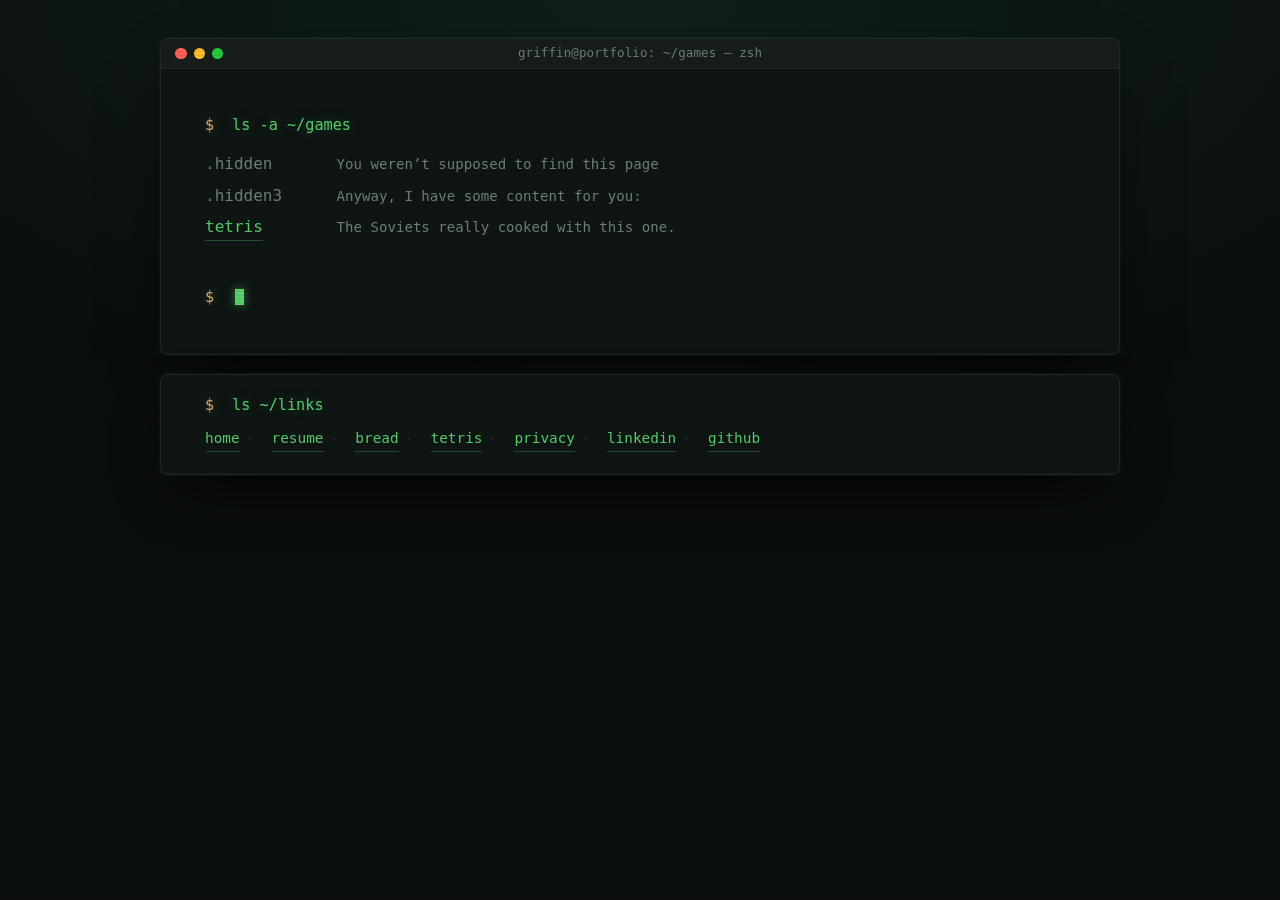
==== commit 0dd18d41: "Add bread page A blog-style page for loaves I bake, with its own stylesheet instead of the terminal " ====
--- a/games/index.html
+++ b/games/index.html
@@ -49,6 +49,7 @@
   <ul class="contact">
     <li><a href="/">home</a></li>
     <li><a href="/resume.html">resume</a></li>
+    <li><a href="/bread.html">bread</a></li>
     <li><a href="/games/tetris.html">tetris</a></li>
     <li><a href="/privacy.html">privacy</a></li>
     <li><a href="https://www.linkedin.com/in/griffingarland/" rel="me noopener">linkedin</a></li>
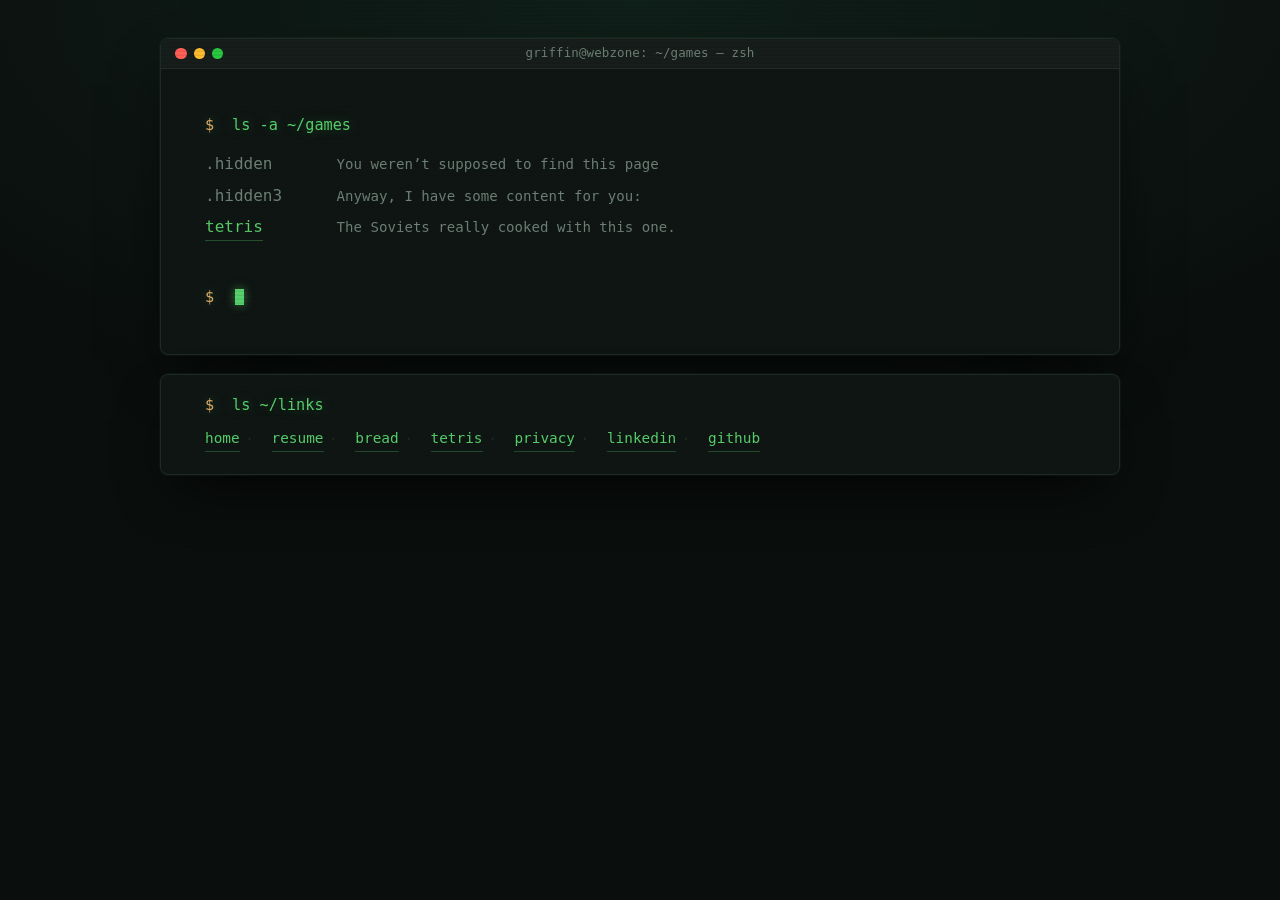
==== commit 08fe517d: "Rename title bar host from portfolio to webzone Co-Authored-By: Claude Opus 5.5 <noreply@anthropic.c" ====
--- a/games/index.html
+++ b/games/index.html
@@ -27,7 +27,7 @@
 <div class="window">
   <div class="titlebar">
     <span class="dots"><button type="button" class="r" aria-label="Close window"></button><button type="button" class="y" aria-label="Minimize window"></button><i class="g" aria-hidden="true"></i></span>
-    <span class="titletext">griffin@portfolio: ~/games — zsh</span>
+    <span class="titletext">griffin@webzone: ~/games — zsh</span>
   </div>
 
   <main class="screen" id="main">
